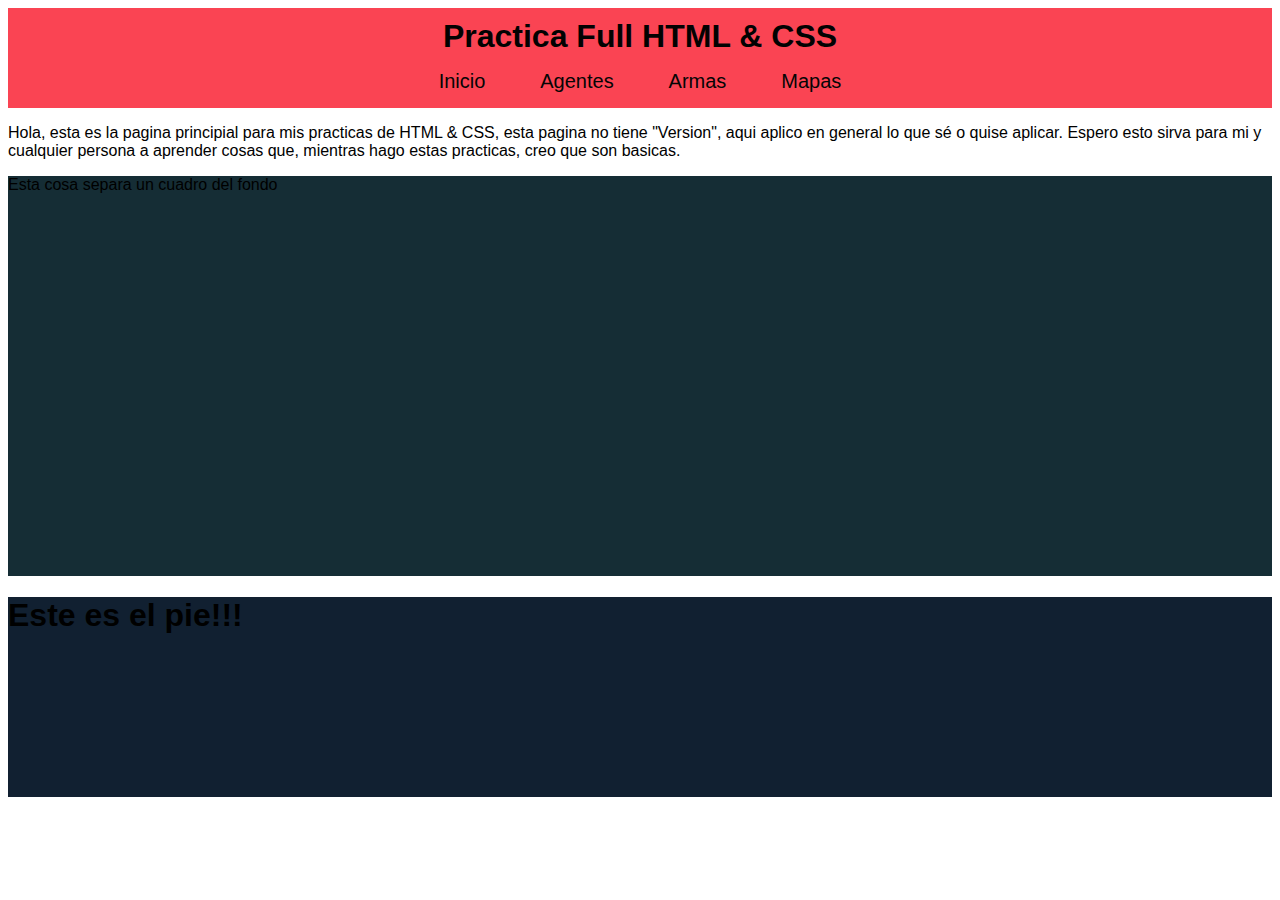
==== HTML/index.html @ a6072175 "Se sube el proyecto" ====
<!DOCTYPE html>
<html lang="en">
<head>
    <meta charset="UTF-8">
    <meta http-equiv="X-UA-Compatible" content="IE=edge">
    <meta name="viewport" content="width=device-width, initial-scale=1.0">
    <title>Practica</title>
    <link rel="stylesheet" href="/CSS/styles.css"/>
    <link href="http://fonts.cdnfonts.com/css/valorant" rel="stylesheet">
    <link rel="preconnect" href="https://fonts.googleapis.com">
    <link rel="preconnect" href="https://fonts.gstatic.com" crossorigin>
    <link href="https://fonts.googleapis.com/css2?family=Roboto+Slab:wght@500&display=swap" rel="stylesheet">
</head>
<header class="main-bar">
    <b><h1>Practica Full HTML & CSS</h1></b>
    <nav class="nav-bar"> 
        <a href="/HTML/index.html">Inicio</a>
        <a href="/HTML/agentes.html">Agentes</a>
        <a href="/HTML/armas.html">Armas</a>
        <a href="/HTML/mapas.html">Mapas</a>
    </nav>
</header>
<body>

    <article class="main-content">
        <p> Hola, esta es la pagina principial para mis practicas de HTML & CSS,
            esta pagina no tiene "Version", aqui aplico en general lo que sé o quise aplicar.
            Espero esto sirva para mi y cualquier persona a aprender cosas que, mientras hago estas practicas, creo que son basicas.
        </p>
    </article>
    <div class="block-1">
        Esta cosa separa un cuadro del fondo
    </div>



<footer class="footer">
    <h1>Este es el pie!!!</h1>

</footer>

</body>
</html>
---- CSS/styles.css ----
/* El asterisco marca que es global, cualquier cosa aqui descrita es para todos los elementos */
* {
    font-family: 'VALORANT', sans-serif;
}


body {
    background-color: #ffffff;
}


.main-bar{
    background-color: #fa4453;
    height: 100px;
    width: 100%;
}

/* Asi se estila un elemento en especifico en 1 clase */
.main-bar h1 {
    text-align: center;
    padding-top: 10px;
    margin: 0%;
    color: rgb(2, 2, 2);
}
/* Esto es como se estila una clase en especifico. */
.nav-bar {
    font-size: 20px;
    text-align: center;
    margin: 10px;
    padding: 5px;
}

.nav-bar a {
    margin: 2%;
    color: rgb(5, 5, 5);
    text-decoration: none;
}
.nav-bar a:hover {
    color: rgb(75, 74, 74);
}


.block-1 {
    height: 400px;
    background-color: #152D35;
}

.footer {
    height: 200px;
    background-color: #112031;
}
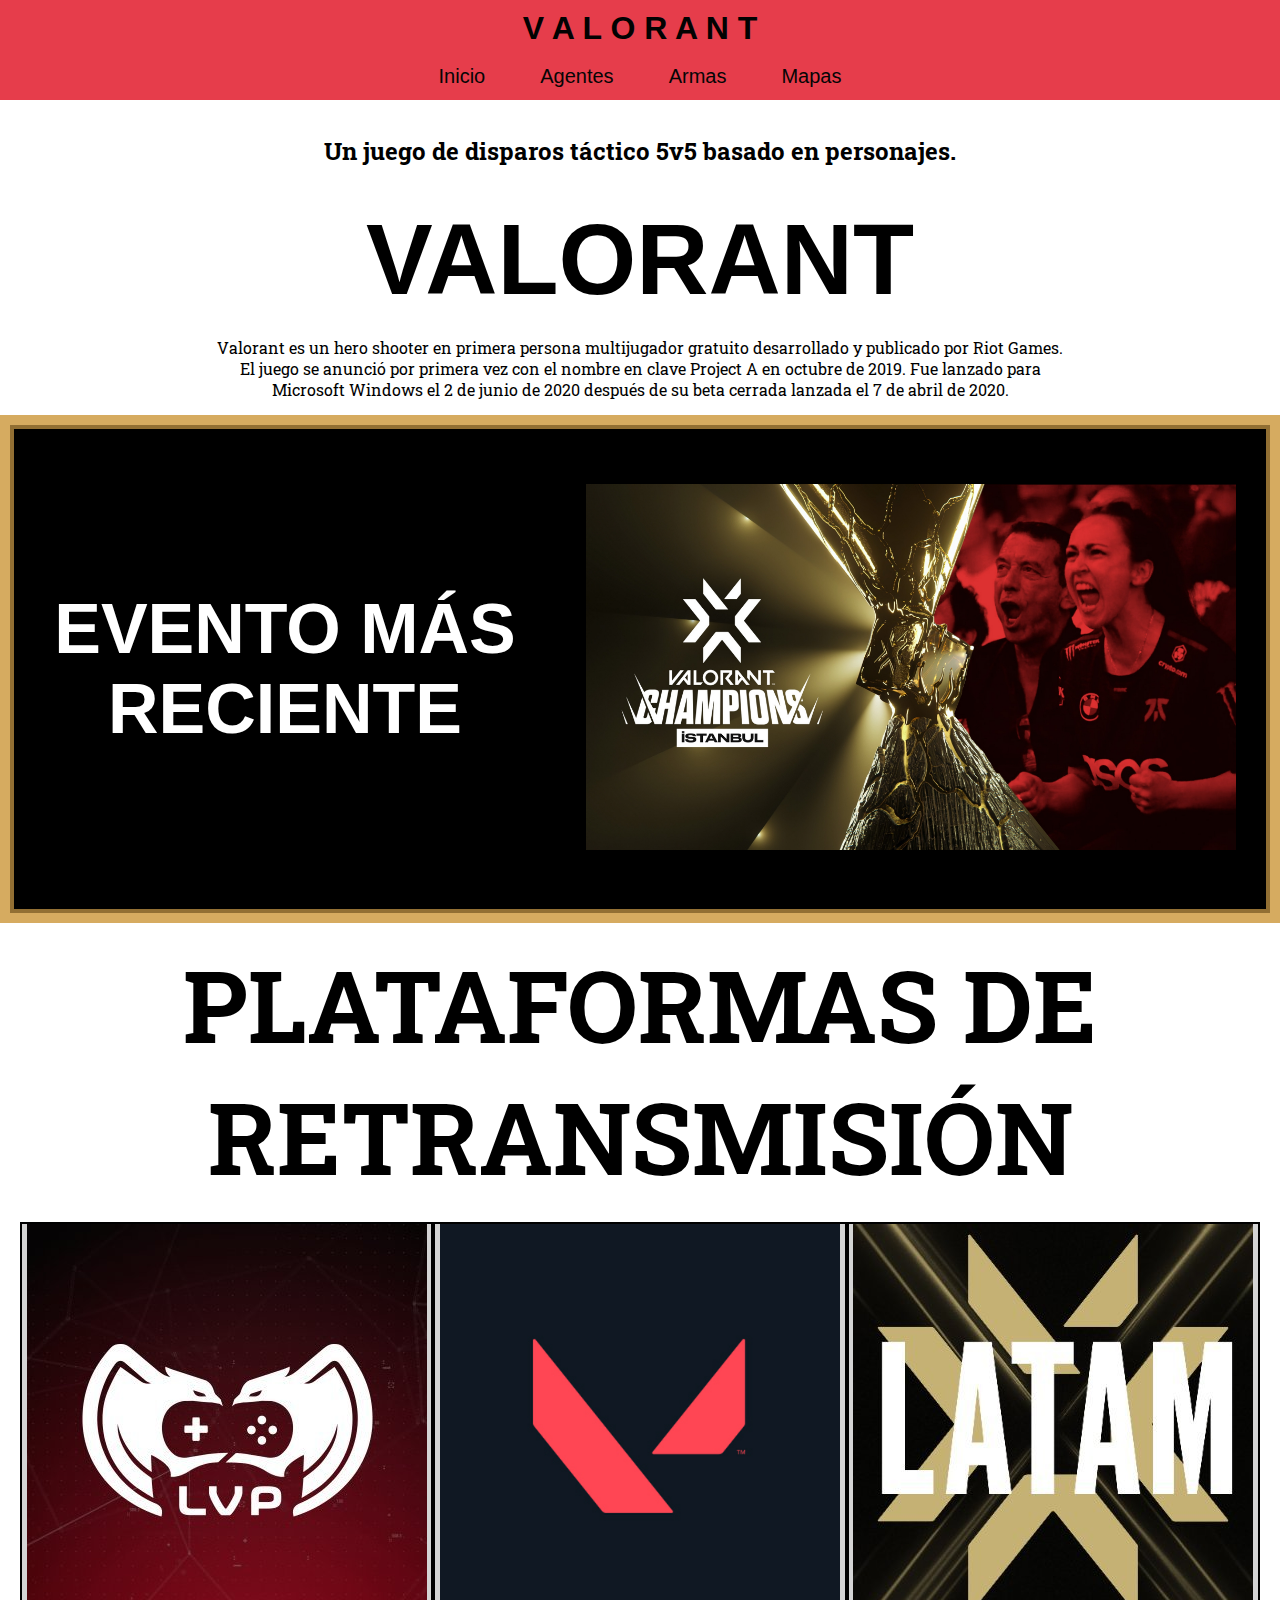
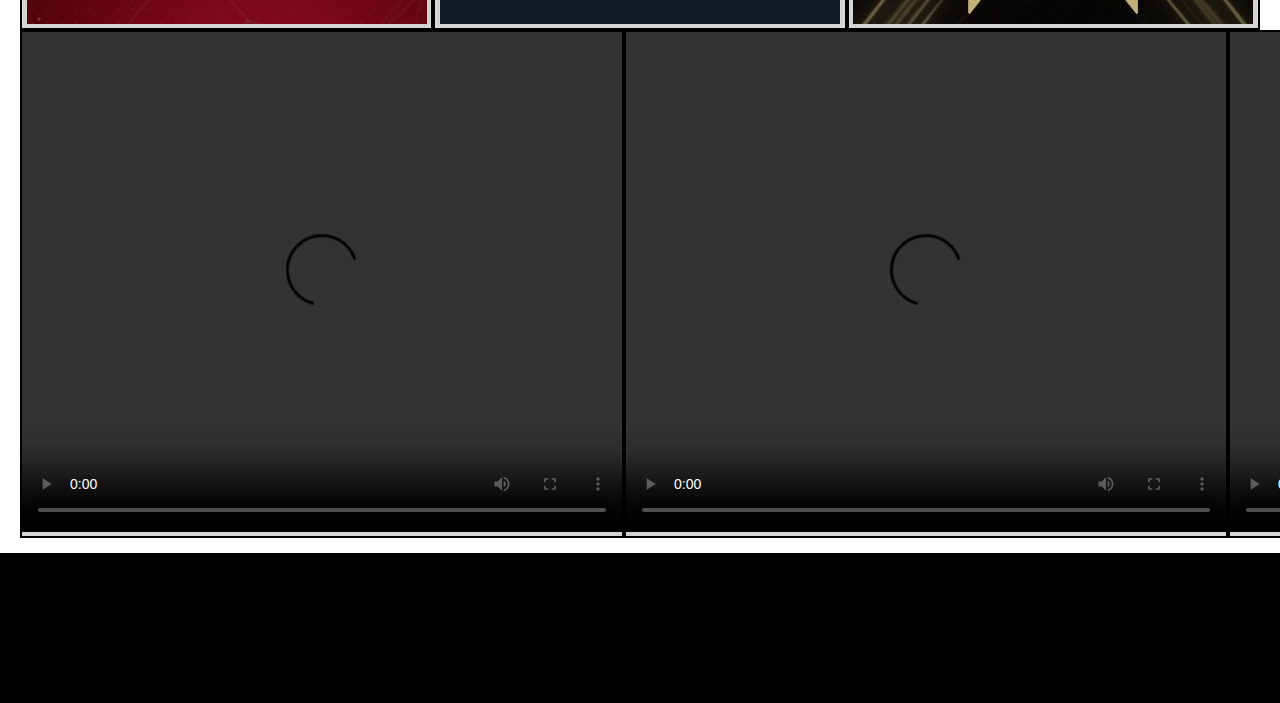
==== commit 103955f6: "Modificacion de la pagina principal" ====
--- a/HTML/index.html
+++ b/HTML/index.html
@@ -11,26 +11,133 @@
     <link rel="preconnect" href="https://fonts.gstatic.com" crossorigin>
     <link href="https://fonts.googleapis.com/css2?family=Roboto+Slab:wght@500&display=swap" rel="stylesheet">
 </head>
-<header class="main-bar">
-    <b><h1>Practica Full HTML & CSS</h1></b>
-    <nav class="nav-bar"> 
-        <a href="/HTML/index.html">Inicio</a>
-        <a href="/HTML/agentes.html">Agentes</a>
-        <a href="/HTML/armas.html">Armas</a>
-        <a href="/HTML/mapas.html">Mapas</a>
-    </nav>
-</header>
+    <header class="header-bar">
+        <b><h1>V A L O R A N T</h1></b>
+        <nav class="header-nav-bar"> 
+            <a href="/HTML/index.html">Inicio</a>
+            <a href="/HTML/agentes.html">Agentes</a>
+            <a href="/HTML/armas.html">Armas</a>
+            <a href="/HTML/mapas.html">Mapas</a>
+        </nav>
+    </header>
 <body>
 
-    <article class="main-content">
-        <p> Hola, esta es la pagina principial para mis practicas de HTML & CSS,
-            esta pagina no tiene "Version", aqui aplico en general lo que sé o quise aplicar.
-            Espero esto sirva para mi y cualquier persona a aprender cosas que, mientras hago estas practicas, creo que son basicas.
-        </p>
-    </article>
-    <div class="block-1">
-        Esta cosa separa un cuadro del fondo
-    </div>
+    
+        <div class="header-content-contenedor">
+
+            <section class="header-title">
+                <h2>Un juego de disparos táctico 5v5 basado en personajes.</h2>
+            </section>
+
+            <section class="header-title">
+                <h1 class="valofont title">VALORANT</h1>
+            </section>
+
+            <section class="header-content">
+                <p>Valorant es un hero shooter en primera persona multijugador gratuito desarrollado y publicado por Riot Games. El juego se anunció por primera vez con el nombre en clave Project A en octubre de 2019. Fue lanzado para Microsoft Windows el 2 de junio de 2020 después de su beta cerrada lanzada el 7 de abril de 2020.</p>
+            </section>
+        </div>
+
+        <div class="eventos-contenedor">
+            <div class="evento-fondo">
+                <div class="evento-col1  valofont title">
+                    <p></p>
+                    <h1>EVENTO MÁS RECIENTE</h1>
+                    <p></p>
+                </div>
+                <div class="evento-col2">
+                    <div >
+                        <a href="https://youtu.be/DqgK4llE1cw" target="_blank"><img src="/images/Valorant Champions.png"/></a>
+                    </div>
+                </div>
+            </div>
+
+        </div>
+    
+        <h1 class="title">PLATAFORMAS DE RETRANSMISIÓN</h1>
+
+        <div class="contenedor-grids-contenido">
+            <div class="grid-titles">
+                <div class="border">
+                    <img src="/images/LVPESLogo.jpg"/>
+                </div>
+                <div class="border">
+                    <img src="/images/ValorantLogo.png"/>
+                </div>
+                <div class="border">
+                   <img src="/images/Valorant Latam Logo.jpg"/>
+                </div>
+                
+                
+            </div>
+            <div class="contenido-contenedor">
+                
+                <section class="card-contenedor">
+                    <section class="card">
+                        <section class="card-body">
+                            <article>
+                                <a href="https://www.twitch.tv/lagbb"><video src="/videos/ClipLVPES2.mp4" controls></video></a>
+                            </article>
+                        </section>
+                        
+                    </section>
+                    
+                </section>
+                <section class="card-contenedor">
+                    <section class="card">
+                        <section class="card-body">
+                            <article>
+                                <a href="https://www.twitch.tv/lagbb"><video src="/videos/ClipLVPES2.mp4" controls></video></a>
+                            </article>
+                        </section>
+                        
+                    </section>
+                    
+                </section>
+                <section class="card-contenedor">
+                    <section class="card">
+                        <section class="card-body">
+                            <article>
+                                <a href="https://www.twitch.tv/lagbb"><video src="/videos/ClipLVPES2.mp4" controls></video></a>
+                            </article>
+                        </section>
+                        
+                    </section>
+                    
+                </section>
+
+            </div>
+        </div>
+    
+
+
+
+
+
+
+
+
+
+
+
+
+
+
+
+
+
+
+
+
+
+
+
+
+
+       <!-- <p>//Apartado tecnico, esta pagina es practicando todo lo que se hasta el momendo, intentare que haya tipo versiones
+                    para que se vaya viendo el progreso en practicas y conocimiento, hasta ahorita es basicamente lo que se y cosas
+                    muy pequeñitas vistas de internet (ejemplo, la animacion del hover), espero les guste la pagina! :D//
+                </p>-->
 
 
 
--- a/CSS/styles.css
+++ b/CSS/styles.css
@@ -1,51 +1,209 @@
-/* El asterisco marca que es global, cualquier cosa aqui descrita es para todos los elementos */
 * {
-    font-family: 'VALORANT', sans-serif;
-}
+    margin: 0%;
+    
+}
+
 
 
 body {
+    font-family: 'Roboto Slab', serif;
     background-color: #ffffff;
 }
 
-
-.main-bar{
-    background-color: #fa4453;
+a, a:visited{
+    color: white;
+}
+
+a:hover {
+    transition: all 0.2s ease-in-out;
+    color: rgb(0, 0, 0);
+}
+
+.header-bar{
+    background-color: #e63d4b;
     height: 100px;
     width: 100%;
 }
 
 /* Asi se estila un elemento en especifico en 1 clase */
-.main-bar h1 {
+.header-bar h1 {
+    font-family:'VALORANT', sans-serif;
     text-align: center;
     padding-top: 10px;
     margin: 0%;
     color: rgb(2, 2, 2);
 }
 /* Esto es como se estila una clase en especifico. */
-.nav-bar {
+.header-nav-bar {
     font-size: 20px;
     text-align: center;
     margin: 10px;
     padding: 5px;
 }
 
-.nav-bar a {
+.header-nav-bar a {
+    font-family: 'VALORANT', sans-serif;
     margin: 2%;
     color: rgb(5, 5, 5);
     text-decoration: none;
 }
-.nav-bar a:hover {
-    color: rgb(75, 74, 74);
-}
-
-
-.block-1 {
+
+.header-nav-bar a:hover {
+    transition:all 0s ease-in-out;
+    color: rgb(255, 255, 255);
+}
+
+
+.header-contenedor {
+    background-color: cornflowerblue;
+    height: 600px;
+}
+
+.header-title h2{
+    padding: 15px;;
+}
+
+.valofont{
+    font-family: 'VALORANT', sans-serif;
+}
+
+.title {
+    font-size: 100px;
+    text-align: center;
+}
+
+.header-content-contenedor{
+    
+}
+
+.header-title {
+    margin: 20px;
+}
+
+.header-content{
+    display: flex;
+    justify-content: center;
+    align-items: center;
+}
+
+.header-content p {
+    text-align: center;
+    width: 850px;    
+}
+
+
+.eventos-contenedor{
+    display: flex;
+    align-items: center;
+    background-color: #d6ab60;
+    margin: 15px 0px 15px 0px;
+}
+
+.evento-fondo{
+    display: grid;
+    grid-template-columns: repeat(2,1fr);
+    margin: 10px;
+    background-color: black;
+    width: 100%;
+    border: solid 4px #926f33;
+}
+
+.evento-col1{
+    display: grid;
+    grid-template-rows: repeat(3,1fr);
+    text-align: center;
+    font-size: 35px;
+    color: white;
+}
+
+.evento-col2{
+    display: grid;
+    text-align: center;
+    align-items: center;
+    margin: 30px;
+}
+
+.evento-col2 img {
+    width: 650px;
+}
+.contenedor-grids-contenido{
+    margin: 15px 0px 15px 0px;
+}
+
+video {
+    width: 600px;
+    height: 500px;
+}
+
+.grid-titles{
+    display: grid;
+    grid-template-columns: repeat(3,1fr);
+    text-align: center;
+    margin: 20px 20px 0px 20px;
+    background-color: rgb(212, 212, 212);
+}
+
+.grid-titles img{
     height: 400px;
-    background-color: #152D35;
-}
-
-.footer {
-    height: 200px;
-    background-color: #112031;
-}+    width: 400px;
+}
+
+.border {
+    border: 2px solid black;
+}
+
+
+
+.contenido-contenedor{
+    display: grid;
+    grid-template-columns: repeat(3,1fr);
+    margin: 0px 20px 0px 20px;
+}
+
+.card-contenedor{
+    background-color: rgb(212, 212, 212);
+    border: 2px solid black;
+}
+
+.card-body{
+    display: flex;
+    justify-content: center;
+    align-items: center;
+}
+
+.info-contenedor {
+    display: flex;
+    align-items: center;
+    justify-content: center;
+    /* background-color: wheat; */
+}
+
+.info-text {
+    margin: 20px;
+    max-width: 800px;
+    text-align: center;
+}
+
+h2 {
+    text-align: center;
+}
+
+
+footer {
+    display: flex;
+    justify-content: center;
+    align-items: center;
+    height: 150px;
+    background-color: #000000;
+}
+
+.footer a {
+    color: white;
+    text-decoration: none;
+    margin: 10px;
+}
+
+.footer a:hover {
+    transition:all 0s ease-in-out;
+    color: rgb(187, 186, 186);
+}
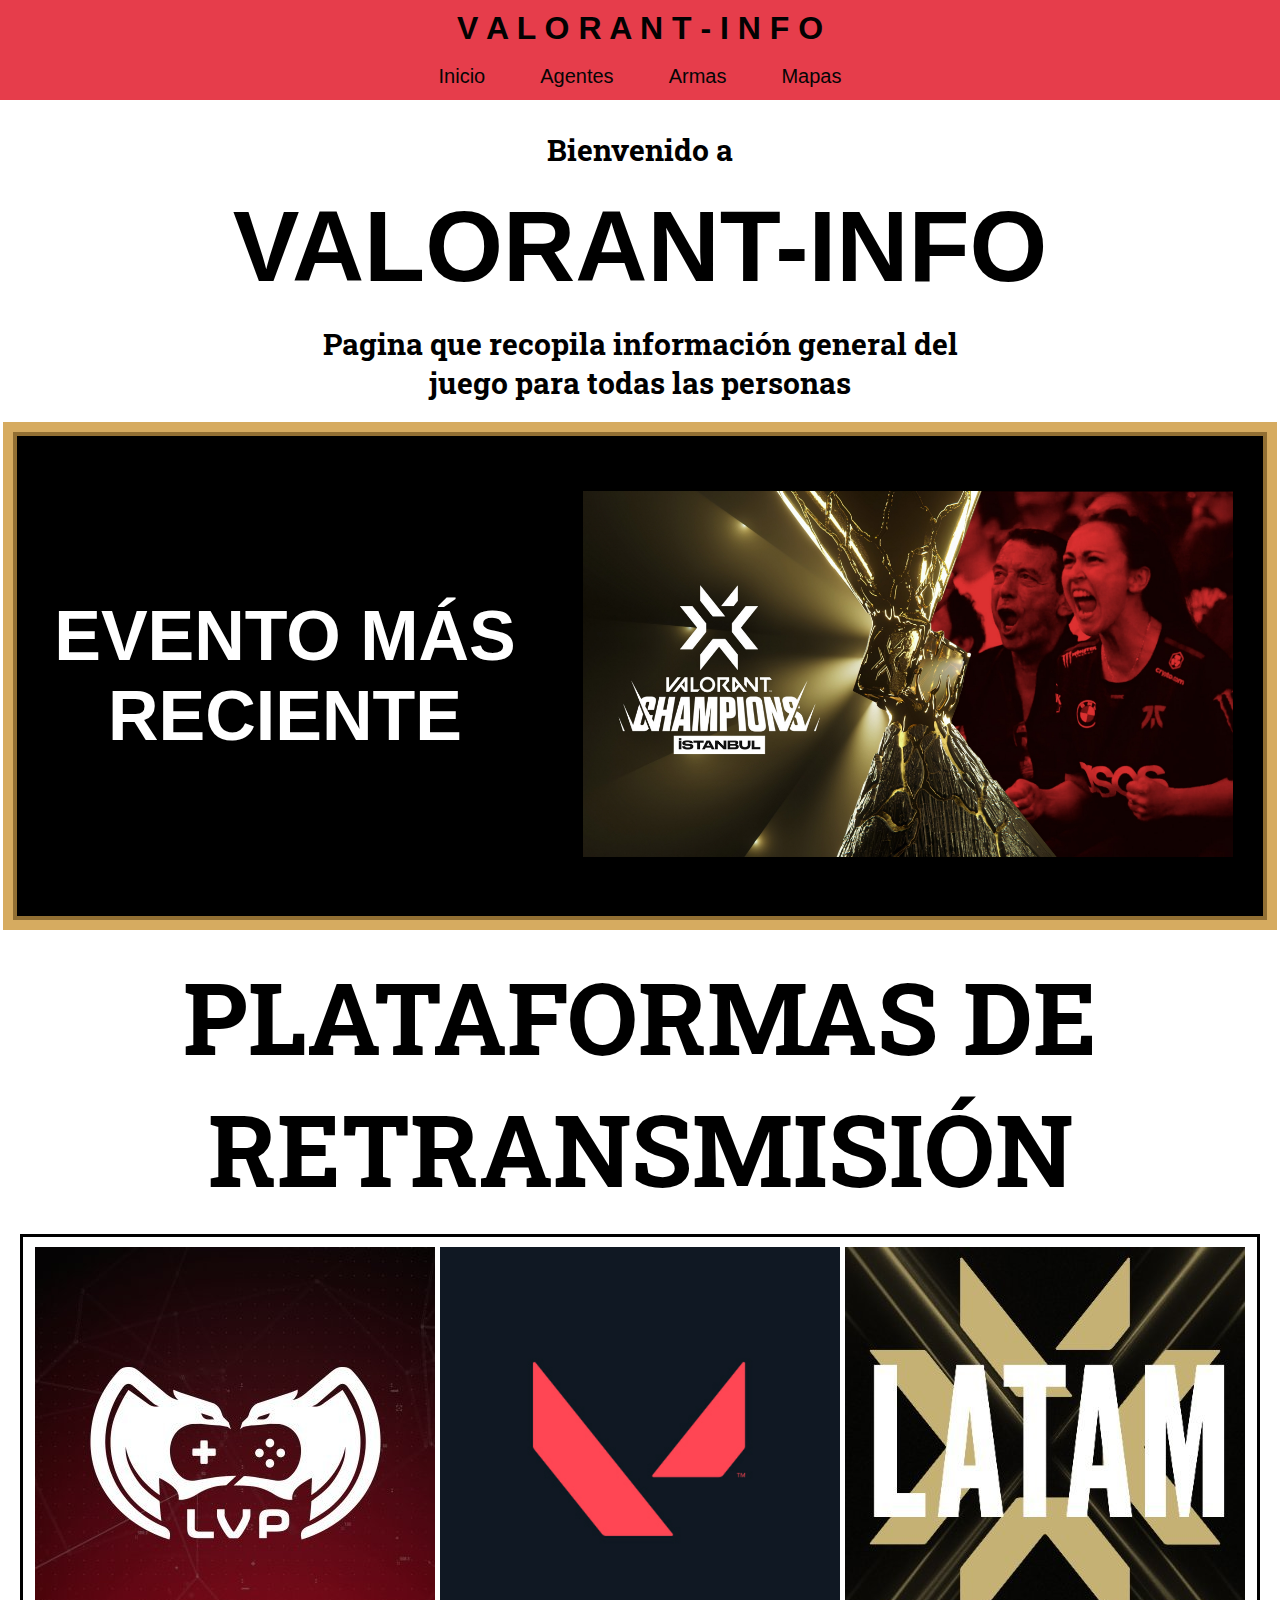
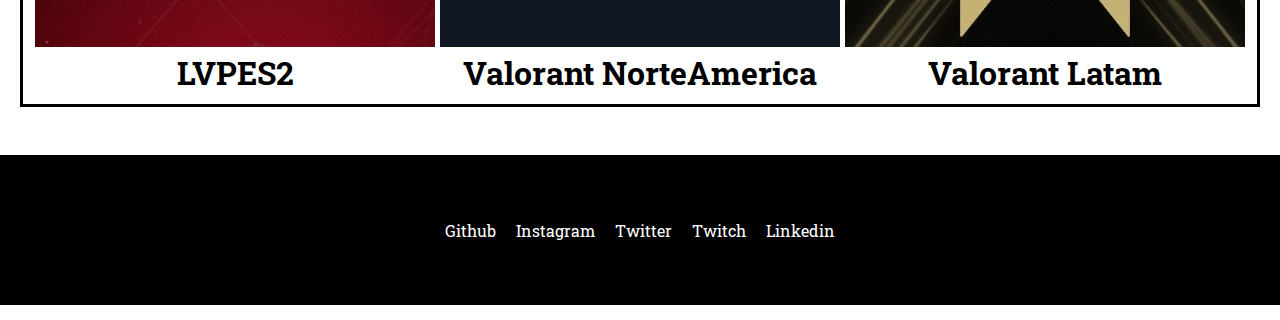
==== commit 97b2235a: "se hace el apartado de Inicio" ====
--- a/HTML/index.html
+++ b/HTML/index.html
@@ -12,7 +12,7 @@
     <link href="https://fonts.googleapis.com/css2?family=Roboto+Slab:wght@500&display=swap" rel="stylesheet">
 </head>
     <header class="header-bar">
-        <b><h1>V A L O R A N T</h1></b>
+        <h1>V A L O R A N T - I N F O</h1>
         <nav class="header-nav-bar"> 
             <a href="/HTML/index.html">Inicio</a>
             <a href="/HTML/agentes.html">Agentes</a>
@@ -22,20 +22,23 @@
     </header>
 <body>
 
-    
         <div class="header-content-contenedor">
 
-            <section class="header-title">
-                <h2>Un juego de disparos táctico 5v5 basado en personajes.</h2>
+            <section class="header-content">
+                <h3>Bienvenido a </h3>
             </section>
 
             <section class="header-title">
-                <h1 class="valofont title">VALORANT</h1>
+                <h1 class="valofont title">VALORANT-INFO</h1>
+            </section>
+            <section class="header-content">
+                <h3>Pagina que recopila información general del juego para todas las personas</h3>
             </section>
 
-            <section class="header-content">
+            <!-- <section class="header-content">
                 <p>Valorant es un hero shooter en primera persona multijugador gratuito desarrollado y publicado por Riot Games. El juego se anunció por primera vez con el nombre en clave Project A en octubre de 2019. Fue lanzado para Microsoft Windows el 2 de junio de 2020 después de su beta cerrada lanzada el 7 de abril de 2020.</p>
-            </section>
+            </section> -->
+
         </div>
 
         <div class="eventos-contenedor">
@@ -45,93 +48,43 @@
                     <h1>EVENTO MÁS RECIENTE</h1>
                     <p></p>
                 </div>
+                
                 <div class="evento-col2">
                     <div >
-                        <a href="https://youtu.be/DqgK4llE1cw" target="_blank"><img src="/images/Valorant Champions.png"/></a>
+                        <a href="https://www.vlr.gg/event/1015/valorant-champions-2022" target="_blank"><img src="/images/Valorant Champions.png"/></a>
                     </div>
                 </div>
             </div>
 
         </div>
     
-        <h1 class="title">PLATAFORMAS DE RETRANSMISIÓN</h1>
+        <h1 class="title2">PLATAFORMAS DE <br>RETRANSMISIÓN</h1>
 
         <div class="contenedor-grids-contenido">
-            <div class="grid-titles">
-                <div class="border">
-                    <img src="/images/LVPESLogo.jpg"/>
+            
+            <div class="grid-titles border">
+                <div >
+                    <a href="https://www.twitch.tv/lvpes2" target="_blank">
+                        <img src="/images/LVPESLogo.jpg"/>
+                        <h1>LVPES2</h1>
+                    </a>
                 </div>
-                <div class="border">
-                    <img src="/images/ValorantLogo.png"/>
+                <div>
+                    <a href="https://www.twitch.tv/valorant" target="_blank">
+                        <img src="/images/ValorantLogo.png"/>
+                        <h1>Valorant NorteAmerica</h1>
+                    </a>
                 </div>
-                <div class="border">
-                   <img src="/images/Valorant Latam Logo.jpg"/>
+                <div>
+                    <a href="https://www.twitch.tv/valorant_la" target="_blank">
+                        <img src="/images/Valorant Latam Logo.jpg"/>
+                        <h1>Valorant Latam</h1>
+                    </a>
                 </div>
                 
                 
             </div>
-            <div class="contenido-contenedor">
-                
-                <section class="card-contenedor">
-                    <section class="card">
-                        <section class="card-body">
-                            <article>
-                                <a href="https://www.twitch.tv/lagbb"><video src="/videos/ClipLVPES2.mp4" controls></video></a>
-                            </article>
-                        </section>
-                        
-                    </section>
-                    
-                </section>
-                <section class="card-contenedor">
-                    <section class="card">
-                        <section class="card-body">
-                            <article>
-                                <a href="https://www.twitch.tv/lagbb"><video src="/videos/ClipLVPES2.mp4" controls></video></a>
-                            </article>
-                        </section>
-                        
-                    </section>
-                    
-                </section>
-                <section class="card-contenedor">
-                    <section class="card">
-                        <section class="card-body">
-                            <article>
-                                <a href="https://www.twitch.tv/lagbb"><video src="/videos/ClipLVPES2.mp4" controls></video></a>
-                            </article>
-                        </section>
-                        
-                    </section>
-                    
-                </section>
-
-            </div>
-        </div>
-    
-
-
-
-
-
-
-
-
-
-
-
-
-
-
-
-
-
-
-
-
-
-
-
+        
 
 
        <!-- <p>//Apartado tecnico, esta pagina es practicando todo lo que se hasta el momendo, intentare que haya tipo versiones
@@ -141,10 +94,13 @@
 
 
 
-<footer class="footer">
-    <h1>Este es el pie!!!</h1>
-
-</footer>
+    <footer class="footer">
+        <a href="https://github.com/LeisserOrtega" target="_blank">Github</a>
+        <a href="https://www.instagram.com/normal_humannnn/" target="_blank">Instagram</a>
+        <a href="https://twitter.com/lag_bbb" target="_blank">Twitter</a>
+        <a href="https://www.twitch.tv/lagbb" target="_blank">Twitch</a>
+        <a href="https://www.linkedin.com/in/leisser-juan-emilio-ortega-balc%C3%A1rcel-00380415a/" target="_blank">Linkedin</a>
+    </footer>
 
 </body>
 </html>--- a/CSS/styles.css
+++ b/CSS/styles.css
@@ -3,8 +3,6 @@
     
 }
 
-
-
 body {
     font-family: 'Roboto Slab', serif;
     background-color: #ffffff;
@@ -18,6 +16,7 @@
     transition: all 0.2s ease-in-out;
     color: rgb(0, 0, 0);
 }
+
 
 .header-bar{
     background-color: #e63d4b;
@@ -72,8 +71,15 @@
     text-align: center;
 }
 
+.title2 {
+    font-size: 100px;
+    text-align: center;
+    margin-top: 20px;
+}
+
 .header-content-contenedor{
-    
+    margin-top: 30px;
+    margin-bottom: 20px;   
 }
 
 .header-title {
@@ -84,6 +90,7 @@
     display: flex;
     justify-content: center;
     align-items: center;
+    
 }
 
 .header-content p {
@@ -96,7 +103,7 @@
     display: flex;
     align-items: center;
     background-color: #d6ab60;
-    margin: 15px 0px 15px 0px;
+    margin: 20px 3px 20px 3px;
 }
 
 .evento-fondo{
@@ -140,7 +147,7 @@
     grid-template-columns: repeat(3,1fr);
     text-align: center;
     margin: 20px 20px 0px 20px;
-    background-color: rgb(212, 212, 212);
+    /* background-color: rgb(212, 212, 212); */
 }
 
 .grid-titles img{
@@ -148,11 +155,25 @@
     width: 400px;
 }
 
+.grid-titles a{
+    text-decoration: none;
+    color: black;
+}
+
 .border {
-    border: 2px solid black;
-}
-
-
+    border: 3px solid black;
+    padding: 10px;
+}
+
+
+.ContentCreators-Contenedor{
+    margin: 0px 20px 0px 20px;
+}
+
+.ContentCreators-Contenedor img{
+    
+    height: 500px;
+}
 
 .contenido-contenedor{
     display: grid;
@@ -161,8 +182,8 @@
 }
 
 .card-contenedor{
-    background-color: rgb(212, 212, 212);
-    border: 2px solid black;
+    /* background-color: rgb(212, 212, 212); */
+    /* border: 1px solid black; */
 }
 
 .card-body{
@@ -188,6 +209,11 @@
     text-align: center;
 }
 
+h3{
+    font-size: 30px;
+    text-align: center;
+    max-width: 700px;
+}
 
 footer {
     display: flex;
@@ -195,6 +221,7 @@
     align-items: center;
     height: 150px;
     background-color: #000000;
+    margin-top: 3rem;
 }
 
 .footer a {
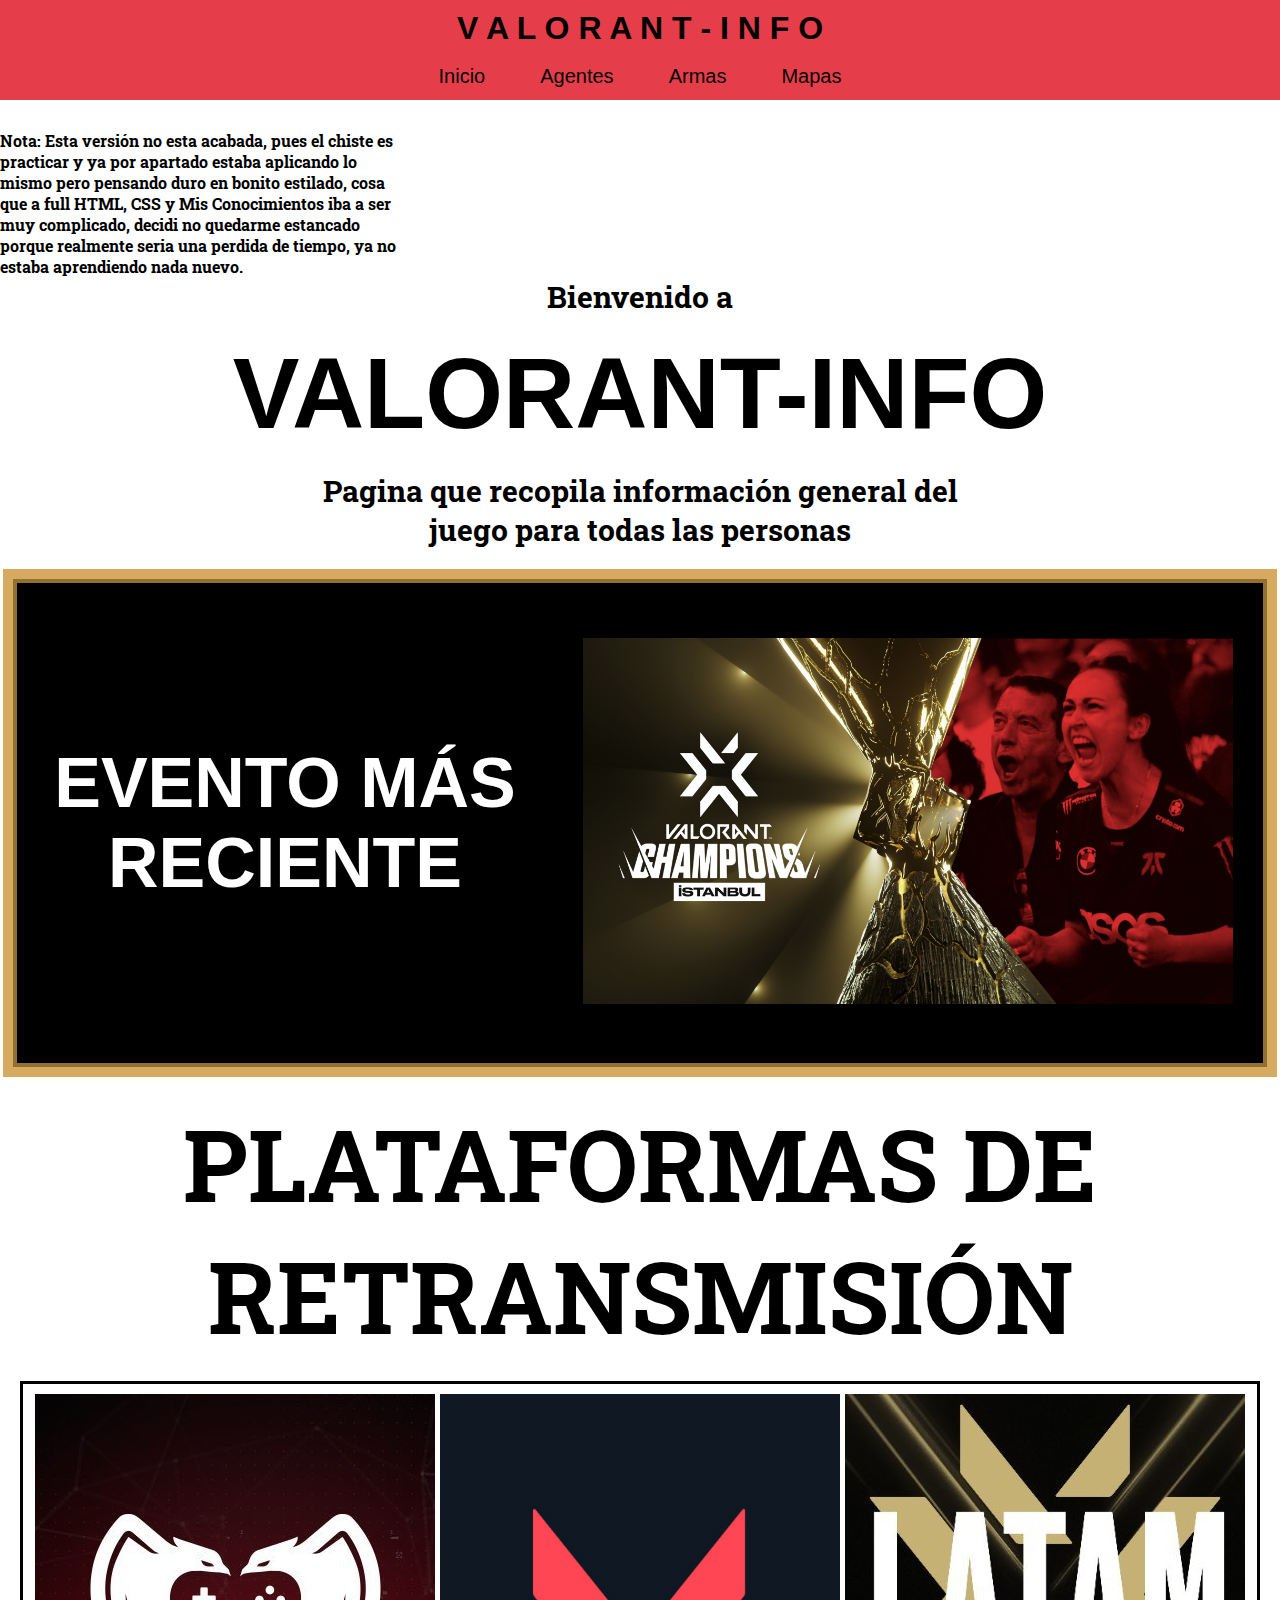
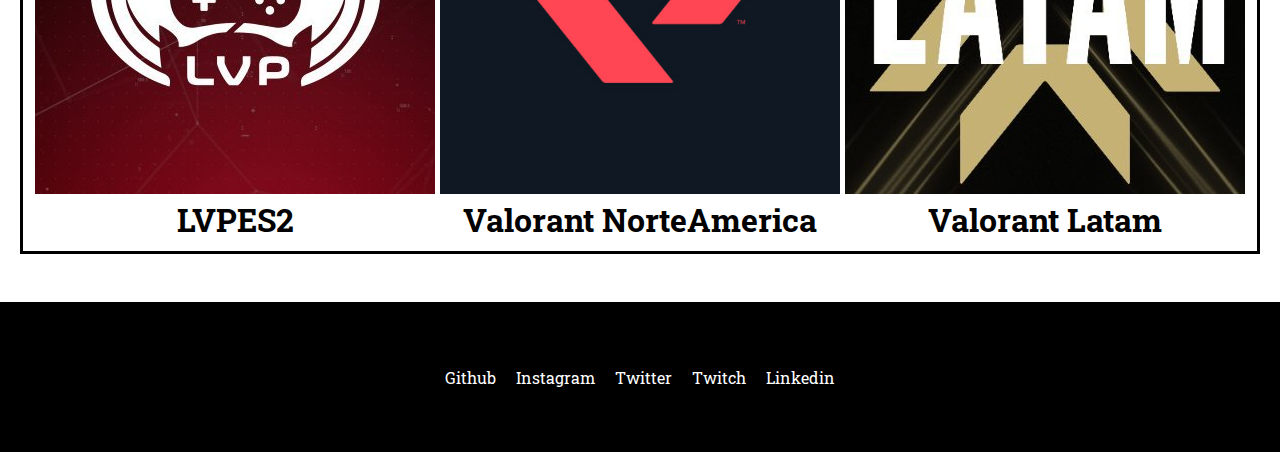
==== commit 48e3cfba: "Version1 finalizada hasta lo establecido." ====
--- a/HTML/index.html
+++ b/HTML/index.html
@@ -4,7 +4,7 @@
     <meta charset="UTF-8">
     <meta http-equiv="X-UA-Compatible" content="IE=edge">
     <meta name="viewport" content="width=device-width, initial-scale=1.0">
-    <title>Practica</title>
+    <title>Valorant-Info | LagBB Practica</title>
     <link rel="stylesheet" href="/CSS/styles.css"/>
     <link href="http://fonts.cdnfonts.com/css/valorant" rel="stylesheet">
     <link rel="preconnect" href="https://fonts.googleapis.com">
@@ -23,6 +23,11 @@
 <body>
 
         <div class="header-content-contenedor">
+
+            <h4 style="max-width: 400px;" > Nota: Esta versión no esta acabada, pues el chiste es practicar y ya por apartado estaba aplicando lo mismo
+                pero pensando duro en bonito estilado, cosa que a full HTML, CSS y Mis Conocimientos iba a ser muy complicado, decidi no quedarme estancado
+                porque realmente seria una perdida de tiempo, ya no estaba aprendiendo nada nuevo.
+            </h4>
 
             <section class="header-content">
                 <h3>Bienvenido a </h3>
